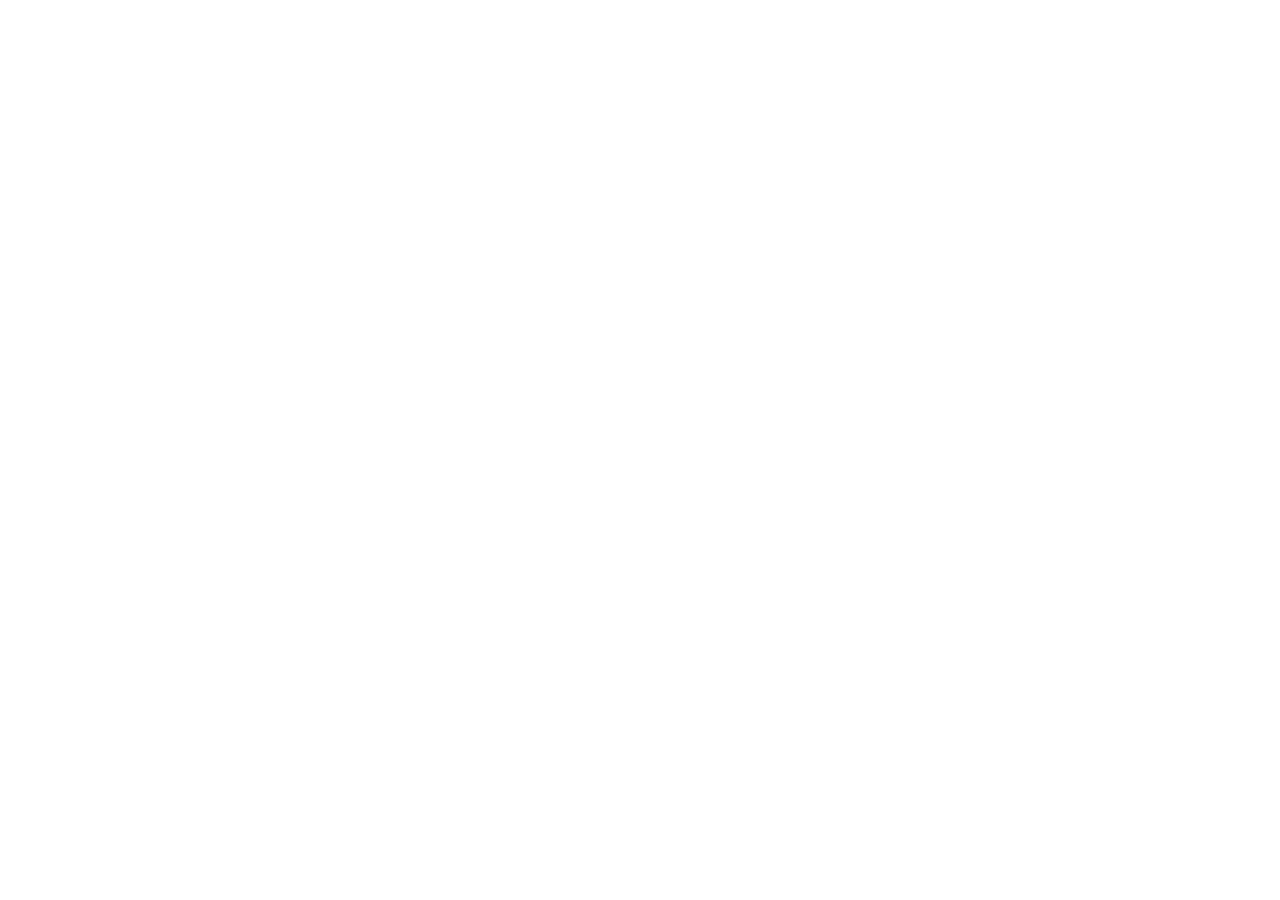
==== index.html @ 43bab3b4 "clase082" ====
<!DOCTYPE html>
<html lang="en">
<head>
    <meta charset="UTF-8">
    <meta name="viewport" content="width=device-width, initial-scale=1.0">
    <title>Document</title>
</head>
<body>
    
</body>
</html>
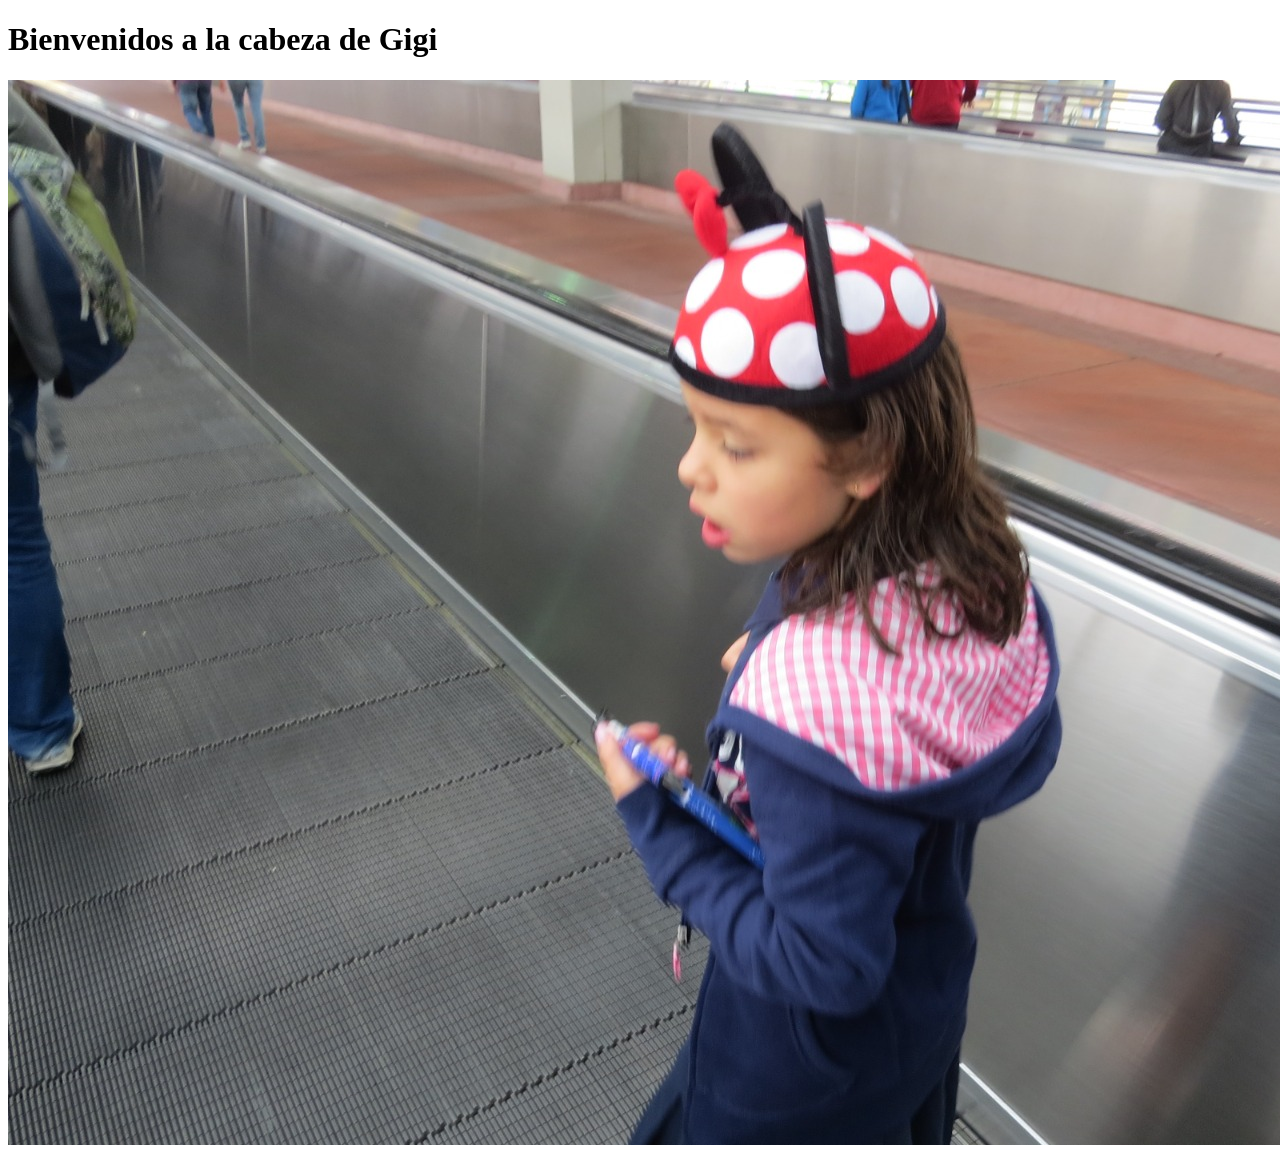
==== commit ff0e6b02: "primercambio" ====
--- a/index.html
+++ b/index.html
@@ -3,9 +3,14 @@
 <head>
     <meta charset="UTF-8">
     <meta name="viewport" content="width=device-width, initial-scale=1.0">
-    <title>Document</title>
+    <title> Gigi's Head </title>
+    <link rel="stylesheet" href="estilo.css">
 </head>
 <body>
+    <h1> Bienvenidos a la cabeza de Gigi </h1>
+    <div id= "galeria"> 
+        <div class="elemento">
+    <img class="foto"src="assets/gigipeque.jpeg" alt="gigipeque"/>
     
 </body>
 </html>
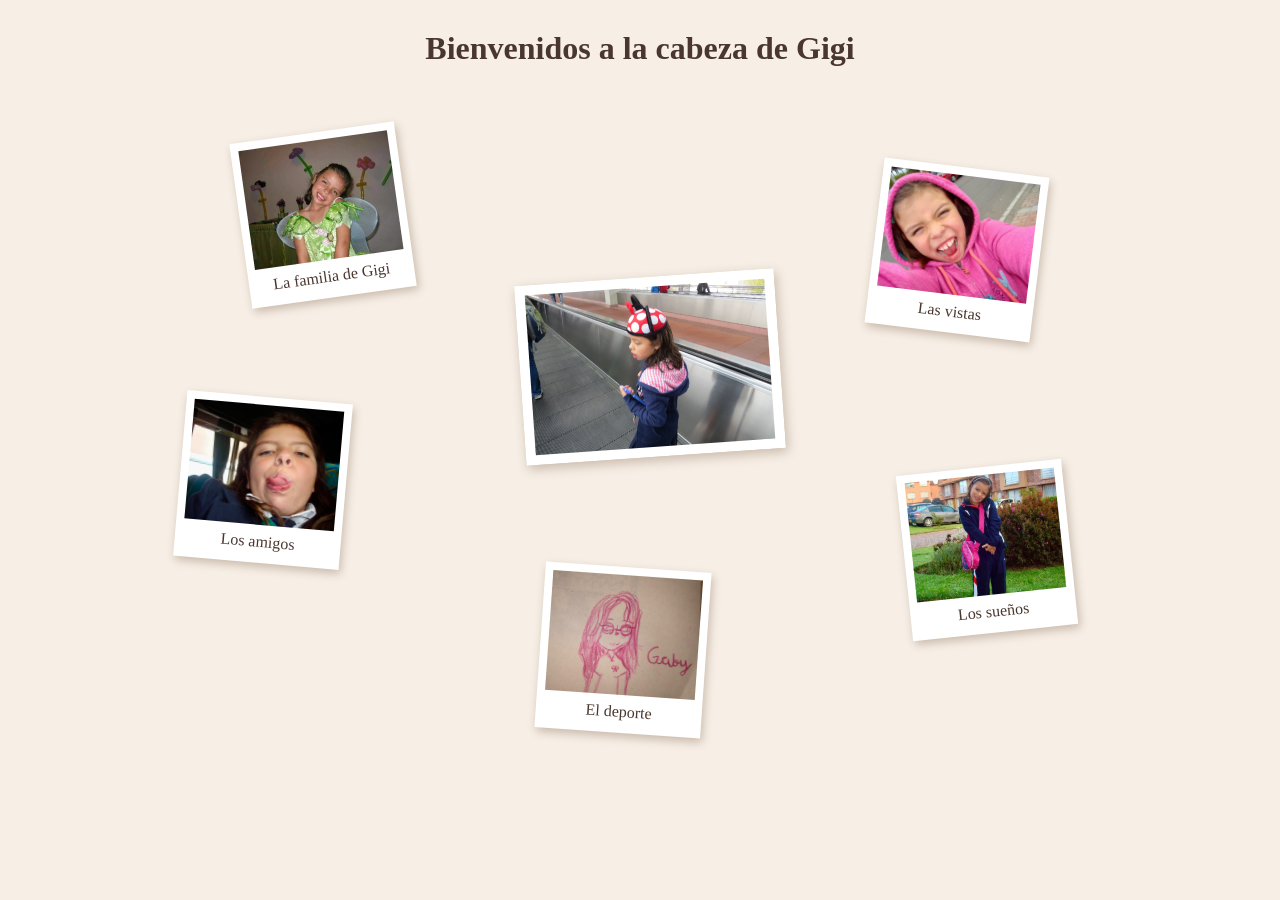
==== commit ebcf62f6: "segundocambio" ====
--- a/index.html
+++ b/index.html
@@ -1,16 +1,48 @@
 <!DOCTYPE html>
-<html lang="en">
+<html lang="es">
 <head>
     <meta charset="UTF-8">
     <meta name="viewport" content="width=device-width, initial-scale=1.0">
-    <title> Gigi's Head </title>
+    <title>Gigi's Head</title>
     <link rel="stylesheet" href="estilo.css">
 </head>
+
 <body>
-    <h1> Bienvenidos a la cabeza de Gigi </h1>
-    <div id= "galeria"> 
-        <div class="elemento">
-    <img class="foto"src="assets/gigipeque.jpeg" alt="gigipeque"/>
-    
+
+    <h1>Bienvenidos a la cabeza de Gigi</h1>
+
+    <div id="galeria">
+
+        <img class="foto"
+             src="assets/gigipeque.jpeg"
+             alt="Gigi de pequeña">
+
+        <a href="espacio2.html" class="recuerdo familia">
+            <img src="assets/portada1.jpeg" alt="Mi familia">
+            <p>La familia de Gigi</p>
+        </a>
+
+        <a href="espacio3.html" class="recuerdo vistas">
+            <img src="assets/portada2.jpeg" alt="Las vistas">
+            <p>Las vistas</p>
+        </a>
+
+        <a href="espacio4.html" class="recuerdo amigos">
+            <img src="assets/portada3.jpeg" alt="Los amigos">
+            <p>Los amigos</p>
+        </a>
+
+        <a href="espacio5.html" class="recuerdo suenos">
+            <img src="assets/portada4.jpeg" alt="Los sueños">
+            <p>Los sueños</p>
+        </a>
+
+        <a href="espacio6.html" class="recuerdo deporte">
+            <img src="assets/portada5.jpeg" alt="El deporte">
+            <p>El deporte</p>
+        </a>
+
+    </div>
+
 </body>
 </html>
--- a/estilo.css
+++ b/estilo.css
@@ -0,0 +1,89 @@
+
+body {
+    margin: 0;
+    background-color: #f7efe6;
+    color: #49372f;
+    font-family: Georgia, serif;
+}
+
+h1 {
+    text-align: center;
+    margin: 30px 0;
+}
+
+#galeria {
+    position: relative;
+    max-width: 1000px;
+    height: 650px;
+    margin: 0 auto;
+}
+
+.foto {
+    position: absolute;
+    width: 240px;
+    top: 180px;
+    left: 380px;
+    padding: 10px;
+    background: white;
+    box-shadow: 2px 4px 12px #c9b9ab;
+    transform: rotate(-4deg);
+}
+
+.recuerdo {
+    position: absolute;
+    display: block;
+    width: 150px;
+    padding: 8px;
+    background: white;
+    color: #49372f;
+    text-align: center;
+    text-decoration: none;
+    box-shadow: 2px 4px 10px #c9b9ab;
+    transition: transform 0.3s;
+}
+
+.recuerdo img {
+    display: block;
+    width: 100%;
+    height: 120px;
+    object-fit: cover;
+}
+
+.recuerdo p {
+    margin: 8px 0 4px;
+}
+
+.recuerdo:hover {
+    z-index: 10;
+    transform: scale(1.1) rotate(0deg);
+}
+
+.familia {
+    top: 35px;
+    left: 100px;
+    transform: rotate(-8deg);
+}
+
+.vistas {
+    top: 70px;
+    right: 100px;
+    transform: rotate(7deg);
+}
+
+.amigos {
+    top: 300px;
+    left: 40px;
+    transform: rotate(5deg);
+}
+
+.suenos {
+    top: 370px;
+    right: 70px;
+    transform: rotate(-6deg);
+}
+
+.deporte {
+    top: 470px;
+    left: 400px;
+    transform: rotate(4deg);
+}
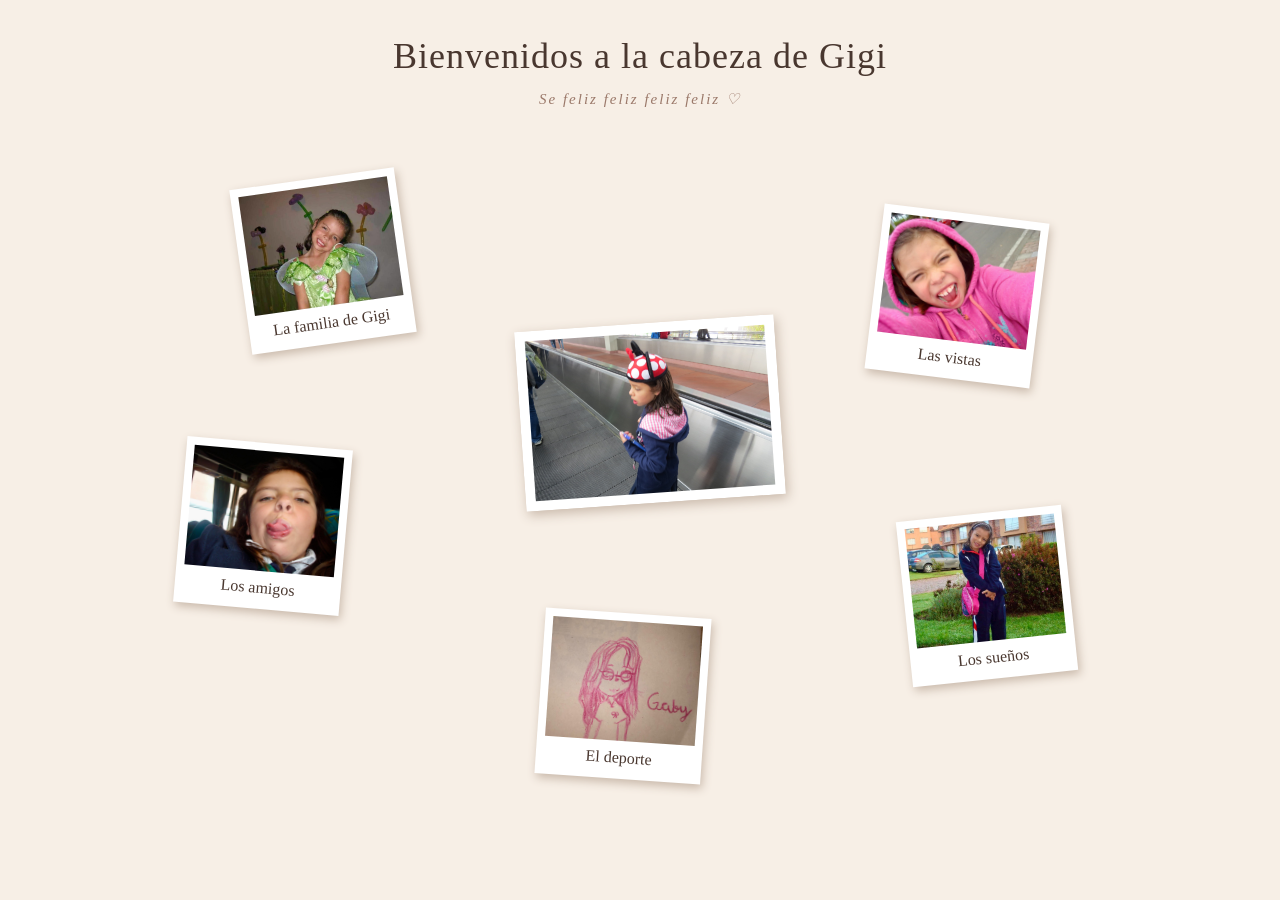
==== commit 51e07093: "tercercambio" ====
--- a/index.html
+++ b/index.html
@@ -10,6 +10,7 @@
 <body>
 
     <h1>Bienvenidos a la cabeza de Gigi</h1>
+    <p class="subtitulo"> Se feliz feliz feliz feliz ♡</p>
 
     <div id="galeria">
 
--- a/estilo.css
+++ b/estilo.css
@@ -6,9 +6,37 @@
     font-family: Georgia, serif;
 }
 
+
 h1 {
     text-align: center;
-    margin: 30px 0;
+    margin: 35px 20px;
+    color: #49372f;
+    font-family: Georgia, serif;
+    font-size: 36px;
+    font-weight: normal;
+    letter-spacing: 1px;
+
+    animation: aparecer 1.5s ease-out;
+
+    transition: color 0.4s ease,
+                transform 0.4s ease;
+}
+
+h1:hover {
+    color: #b17c88;
+    transform: scale(1.03);
+}
+
+@keyframes aparecer {
+    from {
+        opacity: 0;
+        transform: translateY(15px);
+    }
+
+    to {
+        opacity: 1;
+        transform: translateY(0);
+    }
 }
 
 #galeria {
@@ -86,4 +114,17 @@
     top: 470px;
     left: 400px;
     transform: rotate(4deg);
+}
+
+.subtitulo {
+    text-align: center;
+    color: #9b796a;
+    font-family: Georgia, serif;
+    font-size: 15px;
+    font-style: italic;
+    letter-spacing: 2px;
+    margin-top: -22px;
+    margin-bottom: 35px;
+
+    animation: aparecer 2s ease-out;
 }
